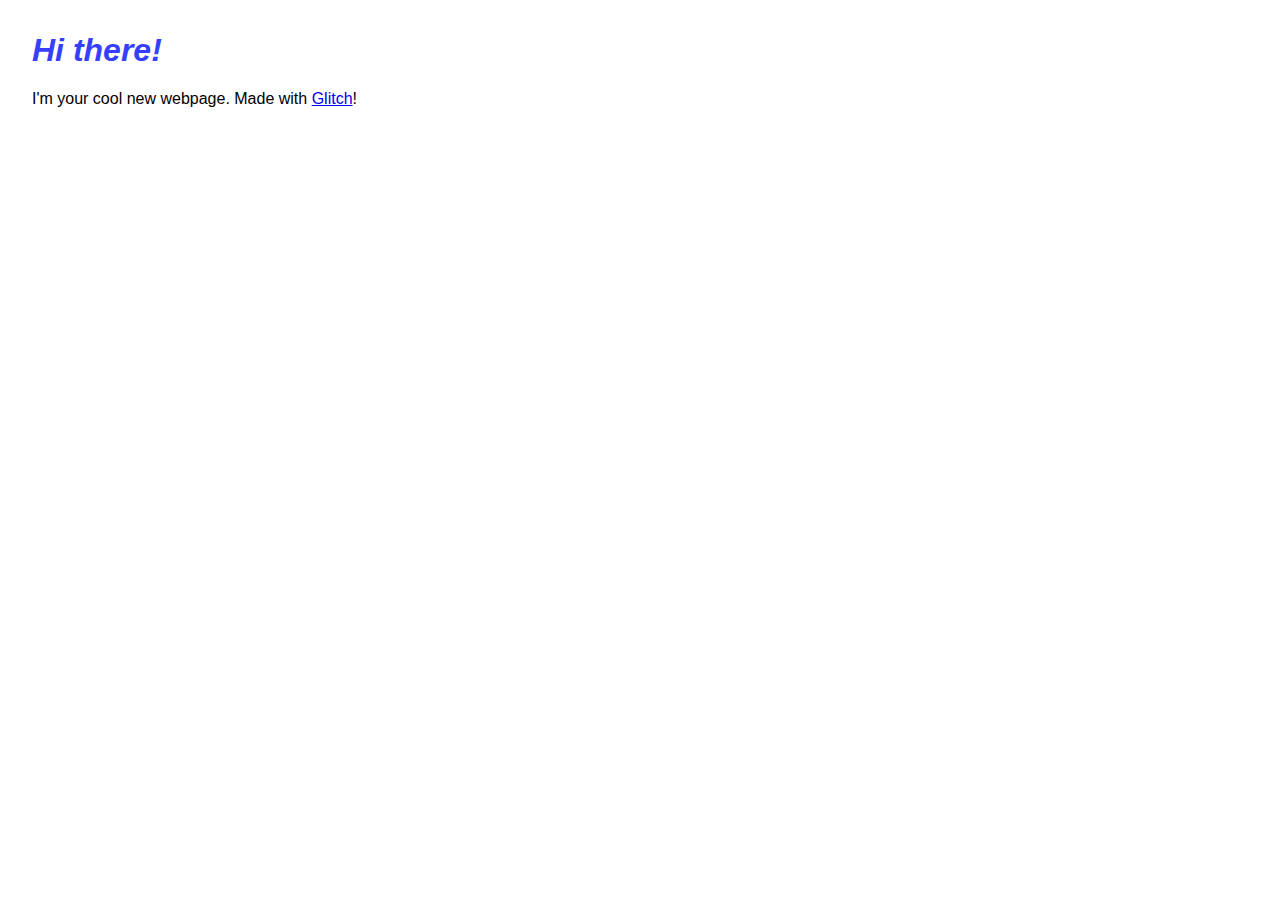
==== about.html @ 15ad822e "🏂🍝 Updated with Glitch" ====
<!DOCTYPE html>
<html lang="en">
  <head>
    <meta charset="utf-8">
    <meta http-equiv="X-UA-Compatible" content="IE=edge">
    <meta name="viewport" content="width=device-width, initial-scale=1">

    <title>About page</title>
    
    <!-- import the webpage's stylesheet -->
    <link rel="stylesheet" href="/style.css">
    
    <!-- import the webpage's javascript file -->
    <script src="/script.js" defer></script>
  </head>  
  <body>
    <h1>Hi there!</h1>
    
    
    
    <p>
      I'm your cool new webpage. Made with <a href="https://glitch.com">Glitch</a>!
    </p>

    <!-- include the Glitch button to show what the webpage is about and
          to make it easier for folks to view source and remix -->
    <div class="glitchButton" style="position:fixed;top:20px;right:20px;"></div>
    <script src="https://button.glitch.me/button.js" defer></script>
  </body>
</html>
---- style.css ----
/* CSS files add styling rules to your content */

body {
  font-family: helvetica, arial, sans-serif;
  margin: 2em;
}

h1 {
  font-style: italic;
  color: #373fff;
}

table, th, td {
  border: 3px dotted blue;
  border-collapse: collapse;
}
th, td {
  padding: 5px;
  text-align: left;    
}
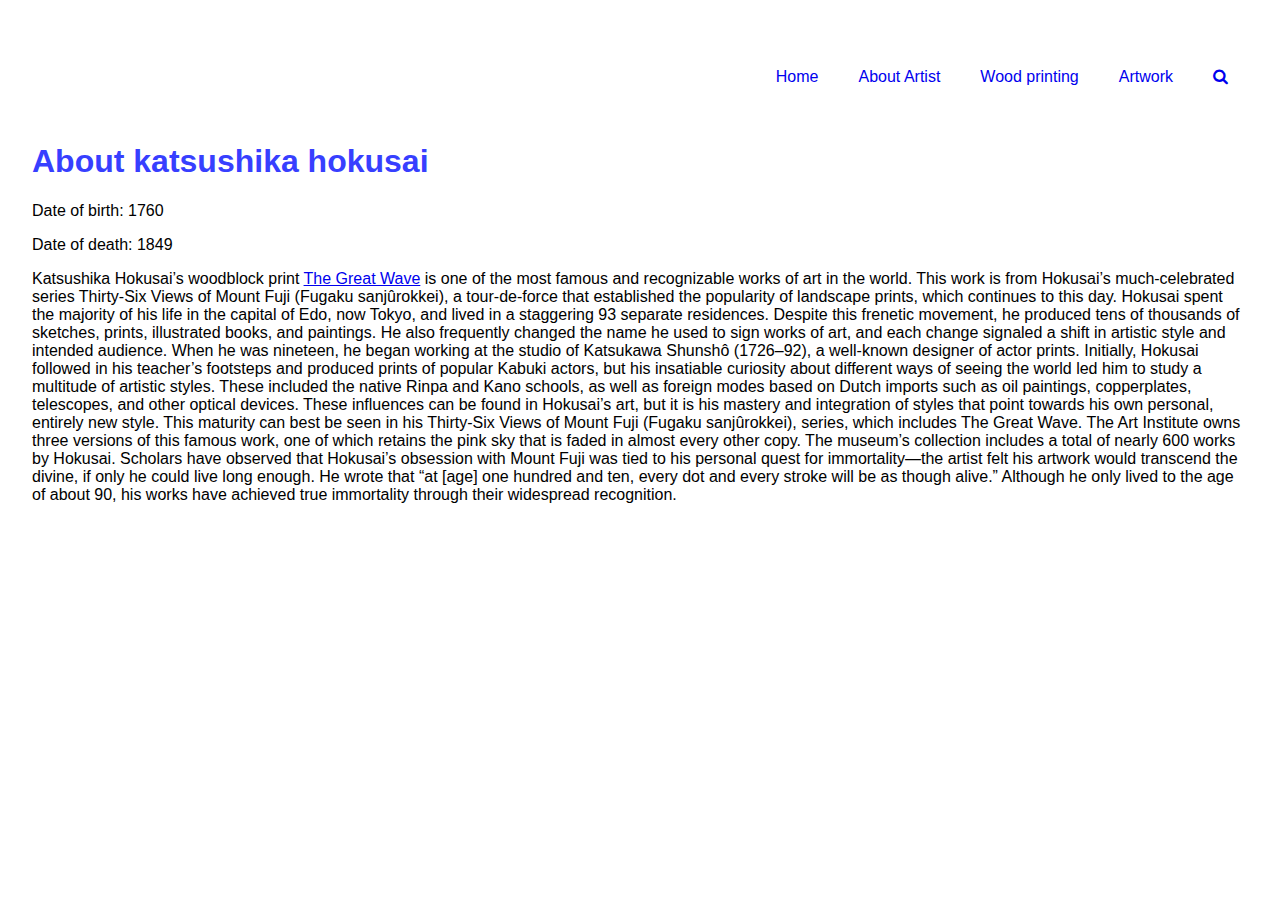
==== commit afdd7fa5: "🏖🍉 Updated with Glitch" ====
--- a/about.html
+++ b/about.html
@@ -4,8 +4,9 @@
     <meta charset="utf-8">
     <meta http-equiv="X-UA-Compatible" content="IE=edge">
     <meta name="viewport" content="width=device-width, initial-scale=1">
-
-    <title>About page</title>
+    <link rel="stylesheet" href="https://cdnjs.cloudflare.com/ajax/libs/font-awesome/4.7.0/css/font-awesome.min.css">
+    
+    <title>About</title>
     
     <!-- import the webpage's stylesheet -->
     <link rel="stylesheet" href="/style.css">
@@ -14,12 +15,24 @@
     <script src="/script.js" defer></script>
   </head>  
   <body>
-    <h1>Hi there!</h1>
+       <nav> 
+    <ul>
+      <li><a href="index.html">Home</a></li>
+      <li><a href="about.html">About Artist</a></li>
+      <li><a href="woodprint.html">Wood printing</a></li>
+      <li><a href="work.html">Artwork</a></li>
+      <li><a href="#"><i class="fa fa-search"></i></a></li>
+    </ul>
+   </nav>
     
+    <h1>About katsushika hokusai</h1>
     
-    
+    <p>Date of birth: 1760</p>
+    <p>Date of death: 1849</p>
     <p>
-      I'm your cool new webpage. Made with <a href="https://glitch.com">Glitch</a>!
+      Katsushika Hokusai’s woodblock print <a href="#">The Great Wave</a> is one of the most famous and recognizable works of art in the world. This work is from Hokusai’s much-celebrated series Thirty-Six Views of Mount Fuji (Fugaku sanjûrokkei), a tour-de-force that established the popularity of landscape prints, which continues to this day. Hokusai spent the majority of his life in the capital of Edo, now Tokyo, and lived in a staggering 93 separate residences. Despite this frenetic movement, he produced tens of thousands of sketches, prints, illustrated books, and paintings. He also frequently changed the name he used to sign works of art, and each change signaled a shift in artistic style and intended audience.
+When he was nineteen, he began working at the studio of Katsukawa Shunshô (1726–92), a well-known designer of actor prints. Initially, Hokusai followed in his teacher’s footsteps and produced prints of popular Kabuki actors, but his insatiable curiosity about different ways of seeing the world led him to study a multitude of artistic styles. These included the native Rinpa and Kano schools, as well as foreign modes based on Dutch imports such as oil paintings, copperplates, telescopes, and other optical devices. These influences can be found in Hokusai’s art, but it is his mastery and integration of styles that point towards his own personal, entirely new style. This maturity can best be seen in his Thirty-Six Views of Mount Fuji (Fugaku sanjûrokkei), series, which includes The Great Wave. The Art Institute owns three versions of this famous work, one of which retains the pink sky that is faded in almost every other copy. The museum’s collection includes a total of nearly 600 works by Hokusai.
+Scholars have observed that Hokusai’s obsession with Mount Fuji was tied to his personal quest for immortality—the artist felt his artwork would transcend the divine, if only he could live long enough. He wrote that “at [age] one hundred and ten, every dot and every stroke will be as though alive.” Although he only lived to the age of about 90, his works have achieved true immortality through their widespread recognition.
     </p>
 
     <!-- include the Glitch button to show what the webpage is about and
--- a/style.css
+++ b/style.css
@@ -6,15 +6,61 @@
 }
 
 h1 {
-  font-style: italic;
+  font-style: bold;
   color: #373fff;
 }
 
-table, th, td {
-  border: 3px dotted blue;
-  border-collapse: collapse;
+ul{
+  display:flex;
+  
 }
-th, td {
-  padding: 5px;
-  text-align: left;    
+
+ul li{
+  list-style-type:none;
+  padding:20px;
+  
+}
+
+ul li a{
+  text-decoration:none;
+}
+
+/*change justify content to preferred flex-start|flex-end|center|space-between|space-around*/
+nav{
+  display:flex;
+  justify-content:flex-end;
+}
+
+.search img{
+  width:20%;
+}
+
+.hero{
+  background-image:url(https://cdn.glitch.com/aba2f34e-33d0-4e5b-84b8-6b530f0806e6%2Fartist.jpg?v=1604671994014);
+  background-repeat: no-repeat;
+  background-size: cover;
+  padding: 300px;
+  background-position: center;
+  overflow: hidden;
+  position: relative;
+}
+
+.intro{
+  text-align:right;
+}
+
+.feature{
+  display:flex;
+}
+
+.text img{
+  width:100%;
+}
+
+.text{
+  margin:20px;
+}
+
+#content{
+  text-align:center;
 }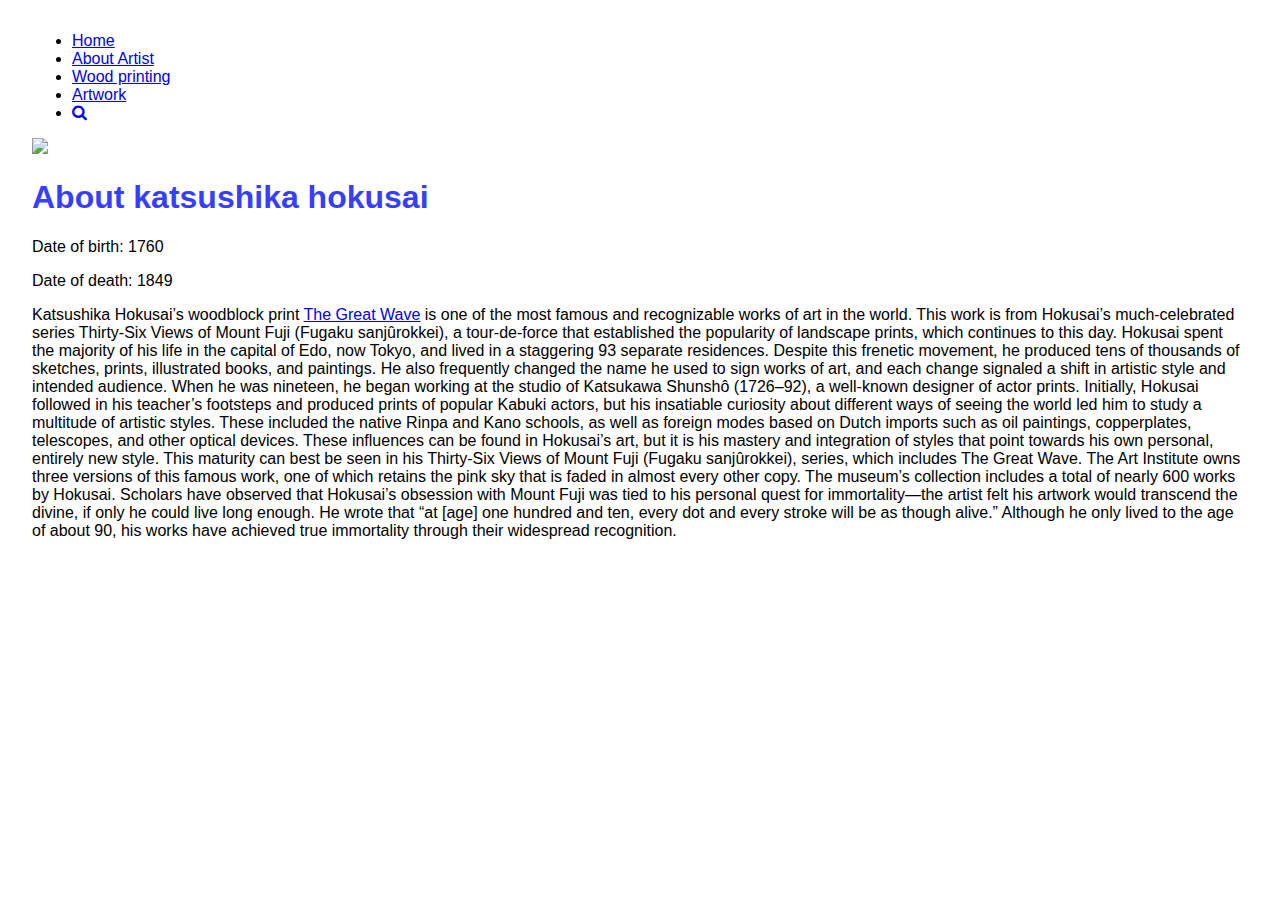
==== commit c30004f5: "⛽️🐓 Updated with Glitch" ====
--- a/about.html
+++ b/about.html
@@ -25,6 +25,8 @@
     </ul>
    </nav>
     
+    <img src="https://cdn.glitch.com/aba2f34e-33d0-4e5b-84b8-6b530f0806e6%2FHokusaiportrait.jpg?v=1604737313808">
+    
     <h1>About katsushika hokusai</h1>
     
     <p>Date of birth: 1760</p>
--- a/style.css
+++ b/style.css
@@ -10,7 +10,7 @@
   color: #373fff;
 }
 
-ul{
+/*ul{
   display:flex;
   
 }
@@ -25,7 +25,7 @@
   text-decoration:none;
 }
 
-/*change justify content to preferred flex-start|flex-end|center|space-between|space-around*/
+/*change justify content to preferred flex-start|flex-end|center|space-between|space-around
 nav{
   display:flex;
   justify-content:flex-end;
@@ -35,7 +35,9 @@
   width:20%;
 }
 
-.hero{
+*/
+
+/*.hero{
   background-image:url(https://cdn.glitch.com/aba2f34e-33d0-4e5b-84b8-6b530f0806e6%2Fartist.jpg?v=1604671994014);
   background-repeat: no-repeat;
   background-size: cover;
@@ -44,6 +46,7 @@
   overflow: hidden;
   position: relative;
 }
+
 
 .intro{
   text-align:right;
@@ -63,4 +66,5 @@
 
 #content{
   text-align:center;
-}+}
+*/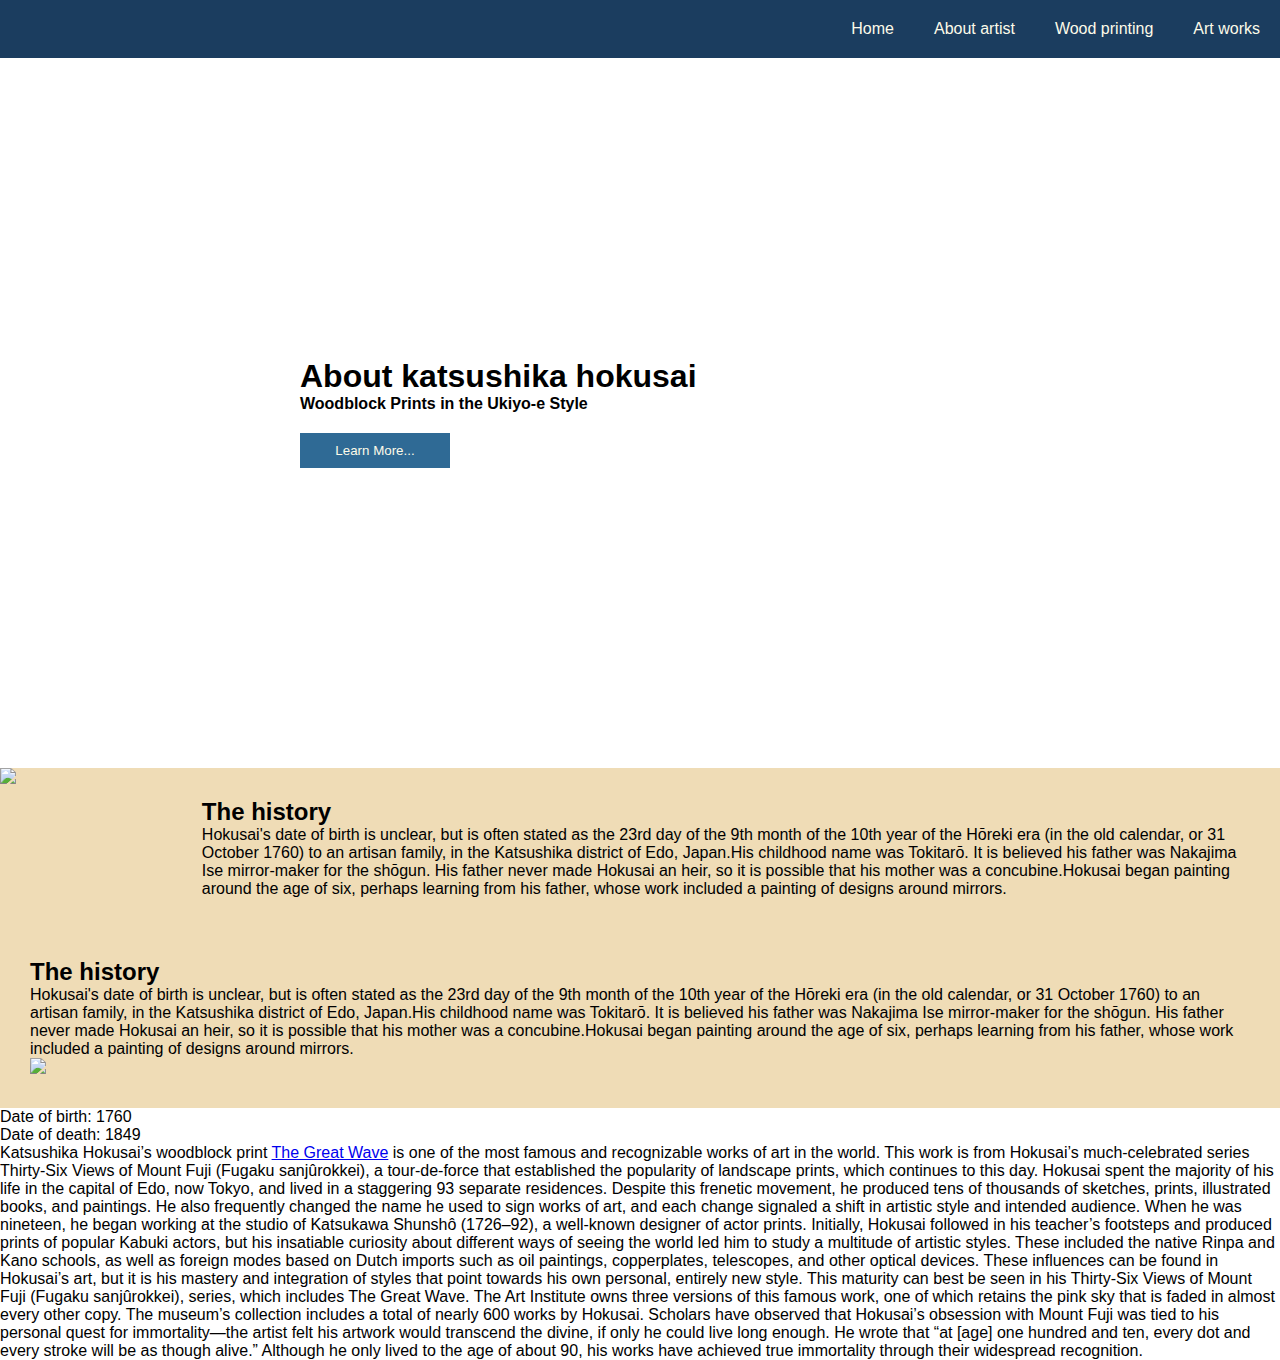
==== commit 53856580: "🎤🍘 Updated with Glitch" ====
--- a/about.html
+++ b/about.html
@@ -1,45 +1,136 @@
 <!DOCTYPE html>
 <html lang="en">
   <head>
-    <meta charset="utf-8">
-    <meta http-equiv="X-UA-Compatible" content="IE=edge">
-    <meta name="viewport" content="width=device-width, initial-scale=1">
-    <link rel="stylesheet" href="https://cdnjs.cloudflare.com/ajax/libs/font-awesome/4.7.0/css/font-awesome.min.css">
-    
+    <meta charset="utf-8" />
+    <meta http-equiv="X-UA-Compatible" content="IE=edge" />
+    <meta name="viewport" content="width=device-width, initial-scale=1" />
+    <link
+      rel="stylesheet"
+      href="https://cdnjs.cloudflare.com/ajax/libs/font-awesome/4.7.0/css/font-awesome.min.css"
+    />
+    <link
+      rel="icon"
+      href="https://cdn.glitch.com/aba2f34e-33d0-4e5b-84b8-6b530f0806e6%2FAsset%202.png?v=1605709435805"
+      type="image/x-icon"
+    />
     <title>About</title>
-    
+
     <!-- import the webpage's stylesheet -->
-    <link rel="stylesheet" href="/style.css">
-    
+    <link rel="stylesheet" href="/style.css" />
+
     <!-- import the webpage's javascript file -->
     <script src="/script.js" defer></script>
-  </head>  
+  </head>
   <body>
-       <nav> 
-    <ul>
-      <li><a href="index.html">Home</a></li>
-      <li><a href="about.html">About Artist</a></li>
-      <li><a href="woodprint.html">Wood printing</a></li>
-      <li><a href="work.html">Artwork</a></li>
-      <li><a href="#"><i class="fa fa-search"></i></a></li>
-    </ul>
-   </nav>
+    <header>
+      <nav class="topnav" id="mytopnav">
+        <ul>
+          <li><a href="index.html">Home</a></li>
+
+          <li><a href="about.html">About artist</a></li>
+
+          <li><a href="woodprint.html">Wood printing</a></li>
+
+          <li><a href="work.html">Art works </a></li>
+        </ul>
+
+        <div class="hamburger">
+          <a href="#" onclick="mobilemenu()"
+            ><i class="fa fa-bars fa-2x white"></i
+          ></a>
+        </div>
+      </nav>
+    </header>
+
+    <div class="face">
+      <h1>About katsushika hokusai</h1>
+      <h4>Woodblock Prints in the Ukiyo-e Style</h4>
+      <button class="explore" style="vertical-align:middle">
+        <span><a href="woodprint.html">Learn More...</a></span>
+      </button>
+    </div>
+
+    <div class="about">
+      <img src="https://cdn.glitch.com/aba2f34e-33d0-4e5b-84b8-6b530f0806e6%2Fartist%203.jpg?v=1605713416529" style="width:50%">
+      <div class="date">
+        <h2>
+          The history
+        </h2>
+        <p>
+          Hokusai's date of birth is unclear, but is often stated as the 23rd
+          day of the 9th month of the 10th year of the Hōreki era (in the old
+          calendar, or 31 October 1760) to an artisan family, in the Katsushika
+          district of Edo, Japan.His childhood name was Tokitarō. It is
+          believed his father was Nakajima Ise mirror-maker for the shōgun.
+          His father never made Hokusai an heir, so it is possible that his
+          mother was a concubine.Hokusai began painting around the age of six,
+          perhaps learning from his father, whose work included a painting of
+          designs around mirrors.
+        </p>
+      </div>
+    </div>
     
-    <img src="https://cdn.glitch.com/aba2f34e-33d0-4e5b-84b8-6b530f0806e6%2FHokusaiportrait.jpg?v=1604737313808">
-    
-    <h1>About katsushika hokusai</h1>
-    
+    <div class="about">
+      <div class="date">
+        <h2>
+          The history
+        </h2>
+        <p>
+          Hokusai's date of birth is unclear, but is often stated as the 23rd
+          day of the 9th month of the 10th year of the Hōreki era (in the old
+          calendar, or 31 October 1760) to an artisan family, in the Katsushika
+          district of Edo, Japan.His childhood name was Tokitarō. It is
+          believed his father was Nakajima Ise mirror-maker for the shōgun.
+          His father never made Hokusai an heir, so it is possible that his
+          mother was a concubine.Hokusai began painting around the age of six,
+          perhaps learning from his father, whose work included a painting of
+          designs around mirrors.
+        </p>
+      <img src="https://cdn.glitch.com/aba2f34e-33d0-4e5b-84b8-6b530f0806e6%2Fartist%203.jpg?v=1605713416529" style="width:50%">
+
+      </div>
+    </div>
+
+    <div class="about"></div>
+
     <p>Date of birth: 1760</p>
     <p>Date of death: 1849</p>
     <p>
-      Katsushika Hokusai’s woodblock print <a href="#">The Great Wave</a> is one of the most famous and recognizable works of art in the world. This work is from Hokusai’s much-celebrated series Thirty-Six Views of Mount Fuji (Fugaku sanjûrokkei), a tour-de-force that established the popularity of landscape prints, which continues to this day. Hokusai spent the majority of his life in the capital of Edo, now Tokyo, and lived in a staggering 93 separate residences. Despite this frenetic movement, he produced tens of thousands of sketches, prints, illustrated books, and paintings. He also frequently changed the name he used to sign works of art, and each change signaled a shift in artistic style and intended audience.
-When he was nineteen, he began working at the studio of Katsukawa Shunshô (1726–92), a well-known designer of actor prints. Initially, Hokusai followed in his teacher’s footsteps and produced prints of popular Kabuki actors, but his insatiable curiosity about different ways of seeing the world led him to study a multitude of artistic styles. These included the native Rinpa and Kano schools, as well as foreign modes based on Dutch imports such as oil paintings, copperplates, telescopes, and other optical devices. These influences can be found in Hokusai’s art, but it is his mastery and integration of styles that point towards his own personal, entirely new style. This maturity can best be seen in his Thirty-Six Views of Mount Fuji (Fugaku sanjûrokkei), series, which includes The Great Wave. The Art Institute owns three versions of this famous work, one of which retains the pink sky that is faded in almost every other copy. The museum’s collection includes a total of nearly 600 works by Hokusai.
-Scholars have observed that Hokusai’s obsession with Mount Fuji was tied to his personal quest for immortality—the artist felt his artwork would transcend the divine, if only he could live long enough. He wrote that “at [age] one hundred and ten, every dot and every stroke will be as though alive.” Although he only lived to the age of about 90, his works have achieved true immortality through their widespread recognition.
+      Katsushika Hokusai’s woodblock print <a href="#">The Great Wave</a> is one
+      of the most famous and recognizable works of art in the world. This work
+      is from Hokusai’s much-celebrated series Thirty-Six Views of Mount Fuji
+      (Fugaku sanjûrokkei), a tour-de-force that established the popularity of
+      landscape prints, which continues to this day. Hokusai spent the majority
+      of his life in the capital of Edo, now Tokyo, and lived in a staggering 93
+      separate residences. Despite this frenetic movement, he produced tens of
+      thousands of sketches, prints, illustrated books, and paintings. He also
+      frequently changed the name he used to sign works of art, and each change
+      signaled a shift in artistic style and intended audience. When he was
+      nineteen, he began working at the studio of Katsukawa Shunshô (1726–92), a
+      well-known designer of actor prints. Initially, Hokusai followed in his
+      teacher’s footsteps and produced prints of popular Kabuki actors, but his
+      insatiable curiosity about different ways of seeing the world led him to
+      study a multitude of artistic styles. These included the native Rinpa and
+      Kano schools, as well as foreign modes based on Dutch imports such as oil
+      paintings, copperplates, telescopes, and other optical devices. These
+      influences can be found in Hokusai’s art, but it is his mastery and
+      integration of styles that point towards his own personal, entirely new
+      style. This maturity can best be seen in his Thirty-Six Views of Mount
+      Fuji (Fugaku sanjûrokkei), series, which includes The Great Wave. The Art
+      Institute owns three versions of this famous work, one of which retains
+      the pink sky that is faded in almost every other copy. The museum’s
+      collection includes a total of nearly 600 works by Hokusai. Scholars have
+      observed that Hokusai’s obsession with Mount Fuji was tied to his personal
+      quest for immortality—the artist felt his artwork would transcend the
+      divine, if only he could live long enough. He wrote that “at [age] one
+      hundred and ten, every dot and every stroke will be as though alive.”
+      Although he only lived to the age of about 90, his works have achieved
+      true immortality through their widespread recognition.
     </p>
 
     <!-- include the Glitch button to show what the webpage is about and
-          to make it easier for folks to view source and remix -->
+          to make it easier for folks to view source and remix
     <div class="glitchButton" style="position:fixed;top:20px;right:20px;"></div>
-    <script src="https://button.glitch.me/button.js" defer></script>
+    <script src="https://button.glitch.me/button.js" defer></script>-->
   </body>
-</html>+</html>
--- a/style.css
+++ b/style.css
@@ -1,44 +1,100 @@
 /* CSS files add styling rules to your content */
 
+* {
+  box-sizing: border-box;
+  margin: 0;
+  padding: 0;
+}
+
 body {
-  font-family: helvetica, arial, sans-serif;
-  margin: 2em;
-}
-
-h1 {
-  font-style: bold;
-  color: #373fff;
-}
-
-/*ul{
-  display:flex;
-  
-}
-
-ul li{
-  list-style-type:none;
-  padding:20px;
-  
-}
-
-ul li a{
-  text-decoration:none;
-}
-
-/*change justify content to preferred flex-start|flex-end|center|space-between|space-around
-nav{
-  display:flex;
-  justify-content:flex-end;
-}
-
-.search img{
-  width:20%;
-}
-
-*/
-
-/*.hero{
-  background-image:url(https://cdn.glitch.com/aba2f34e-33d0-4e5b-84b8-6b530f0806e6%2Fartist.jpg?v=1604671994014);
+  font-family: 'Noto Sans', sans-serif;
+}
+
+
+.topnav {
+    display: flex;
+    background-color: #1b3d5f;
+    justify-content: flex-end;
+}
+
+.hamburger {
+    display: none;
+    padding: 20px;
+}
+
+i{
+  color:#fdfbe9;
+}
+
+.topnav ul {
+    list-style-type: none;
+    display: flex;
+    margin: 0;
+}
+
+.topnav ul li {
+    padding: 20px;
+}
+
+.topnav ul li:hover {
+    background-color: #2f6a95;
+}
+
+.topnav ul li a {
+    text-decoration: none;
+    color: #fdfbe9;
+}
+
+.search img {
+  width: 20%;
+}
+
+
+.explore a {
+  text-decoration: none;
+  color: #FDFBE9;
+}
+
+.explore {
+  display: inline-block;
+  background-color: #2F6A95;
+  border: none;
+  text-align: center;
+  width: 150px;
+  transition: all 0.5s;
+  cursor: pointer;
+  margin-top: 20px;
+  color: #FDFBE9;
+  padding:10px;
+}
+
+.explore span {
+  cursor: pointer;
+  display: inline-block;
+  position: relative;
+  transition: 0.5s;
+}
+
+.explore span:after {
+  content: '\00bb';
+  position: absolute;
+  opacity: 0;
+  top: 0;
+  right: -20px;
+  transition: 0.5s;
+}
+
+.explore:hover span {
+  padding-right: 25px;
+}
+
+.explore:hover span:after {
+  opacity: 1;
+  right: 0;
+}
+
+.hero {
+  background-image: url(https://cdn.glitch.com/aba2f34e-33d0-4e5b-84b8-6b530f0806e6%2Fartist.jpg?v=1604671994014);
   background-repeat: no-repeat;
   background-size: cover;
   padding: 300px;
@@ -47,24 +103,218 @@
   position: relative;
 }
 
-
-.intro{
-  text-align:right;
-}
-
-.feature{
+.intro {
+  text-align: right;
+}
+
+.feature {
+  display: flex;
+  margin-bottom:100px;
+
+}
+
+.pic img {
+  width: 100%;
+}
+
+.pic {
+  margin: 20px;
+}
+
+.text {
+  margin-top: 10px;
+}
+
+#content {
+  text-align: center;
+  padding:20px;
+}
+
+#content h1 {
+  margin: 50px;
+  
+}
+
+
+.video {
+  background-image: url(https://cdn.glitch.com/aba2f34e-33d0-4e5b-84b8-6b530f0806e6%2FIMG_0059-2.jpg?v=1605339424464);
+  background-repeat: no-repeat;
+  background-size: cover;
+  padding: 300px;
+  background-position: center;
+  overflow: hidden;
+  position: relative;
+}
+
+.blank {
+  text-align: center;
+  margin: 50px;
+}
+
+footer{
+  background-color:#C7DDD2;
+}
+
+footer p{
+  text-align:center;
+  padding:10px;
+  color:#1B3D5F;
+}
+
+/*artwork page*/
+
+
+.work{
   display:flex;
 }
 
-.text img{
+.descript img{
   width:100%;
 }
 
-.text{
+.descript{
   margin:20px;
 }
 
-#content{
+/*woodprinting*/
+
+.top{
   text-align:center;
-}
-*/+  margin:55px;
+}
+
+.history{
+  display:flex;
+  padding:50px;
+}
+
+.history img{
+  width:30%;
+}
+
+.more{
+  margin:auto;
+}
+
+.type{
+  display:flex;
+}
+
+.container{
+  margin:20px;
+}
+
+.workshop{
+  background-image: url(https://cdn.glitch.com/aba2f34e-33d0-4e5b-84b8-6b530f0806e6%2FIMG_0059-2.jpg?v=1605339424464);
+  background-repeat: no-repeat;
+  background-size: cover;
+  padding: 300px;
+  background-position: center;
+  overflow: hidden;
+  position: relative;
+}
+
+.type h2{
+  text-align:center;
+}
+
+.container {
+  position: relative;
+  width: 50%;
+}
+
+.image {
+  display: block;
+  width: 100%;
+  height: auto;
+}
+
+.overlay {
+  position: absolute;
+  top: 0;
+  bottom: 0;
+  left: 0;
+  right: 0;
+  height: 100%;
+  width: 100%;
+  opacity: 0;
+  transition: .5s ease;
+  background-color: #2F6A95;
+}
+
+.container:hover .overlay {
+  opacity: 0.8;
+}
+
+.character {
+  color: #FDFBE9;
+  font-size: 20px;
+  position: absolute;
+  top: 50%;
+  left: 50%;
+  -webkit-transform: translate(-50%, -50%);
+  -ms-transform: translate(-50%, -50%);
+  transform: translate(-50%, -50%);
+  text-align: center;
+}
+
+.medium{
+  margin:20px;
+  text-align:center;
+}
+
+
+
+ /*About artist page*/
+  
+  .face{
+  background-image: url(https://cdn.glitch.com/aba2f34e-33d0-4e5b-84b8-6b530f0806e6%2FHokusaiportrait.jpg?v=1604737313808);
+  background-repeat: no-repeat;
+  background-size: cover;
+  padding: 300px;
+  background-position: center;
+  overflow: hidden;
+  position: relative;
+  }
+
+.about{
+  display: flex;
+  background-color:#EFDCB6;
+}
+
+.date{
+  margin: auto;
+  padding:30px;
+}
+
+/*mobile reponsive*/
+@media screen and (max-width:600px) {
+
+    /*navabar index page(home)*/
+    .topnav.responsive ul {
+        display: block;
+        width: 100%;
+        position: absolute;
+        /*bring the navbar infront becuz of position*/
+        z-index: 300;
+        top: 70px;
+        background-color:#26456D;
+
+    }
+
+    .topnav ul {
+        display: none;
+    }
+
+    .topnav {
+        position: relative;
+
+    }
+
+    .hamburger {
+        display: block;
+    }
+
+ 
+  
+ 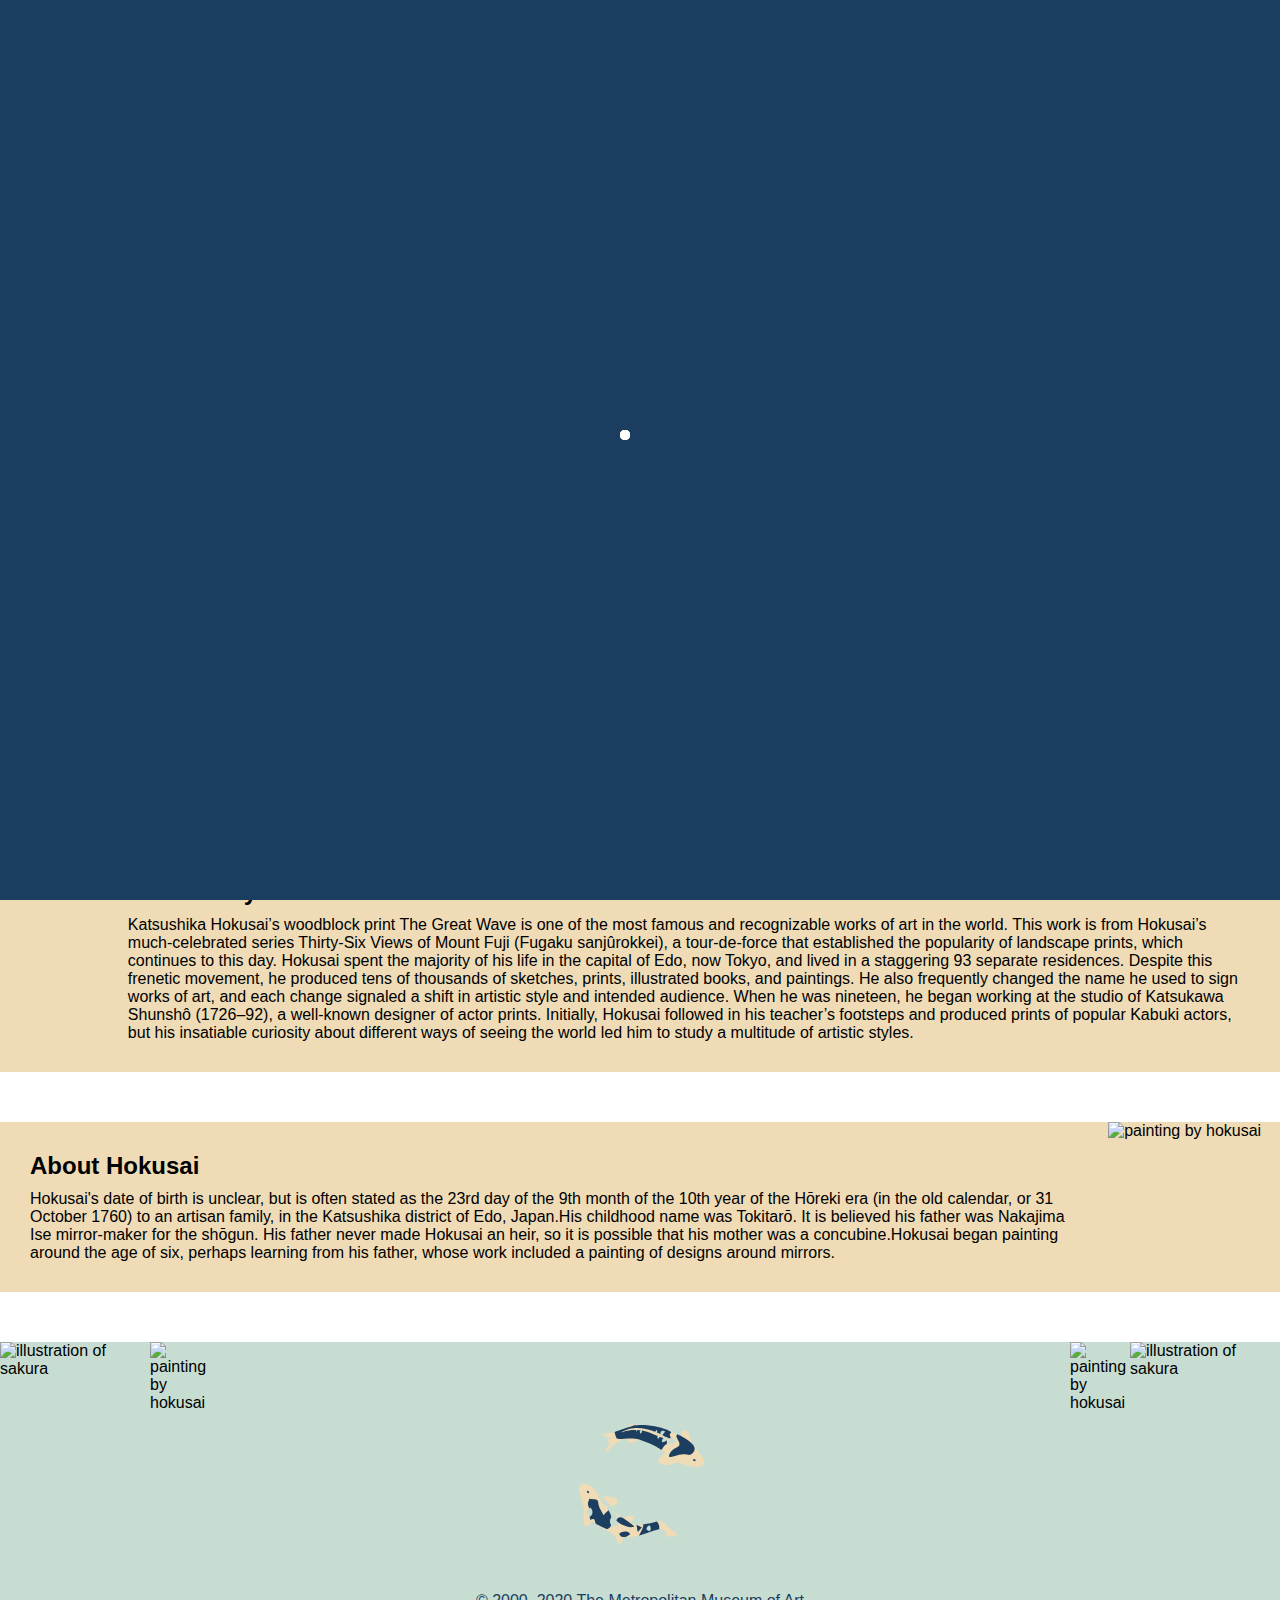
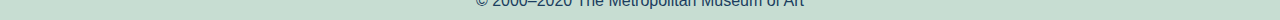
==== commit 815e6870: "🏄🤑 Updated with Glitch" ====
--- a/about.html
+++ b/about.html
@@ -4,6 +4,7 @@
     <meta charset="utf-8" />
     <meta http-equiv="X-UA-Compatible" content="IE=edge" />
     <meta name="viewport" content="width=device-width, initial-scale=1" />
+    <!-- Fonts awesome plugin -->
     <link
       rel="stylesheet"
       href="https://cdnjs.cloudflare.com/ajax/libs/font-awesome/4.7.0/css/font-awesome.min.css"
@@ -18,116 +19,324 @@
     <!-- import the webpage's stylesheet -->
     <link rel="stylesheet" href="/style.css" />
 
+    <!-- Ripples plugin -->
+    <script src="https://ajax.googleapis.com/ajax/libs/jquery/3.4.0/jquery.min.js"></script>
+    <script src="https://cdnjs.cloudflare.com/ajax/libs/jquery.ripples/0.5.3/jquery.ripples.min.js"></script>
+
     <!-- import the webpage's javascript file -->
     <script src="/script.js" defer></script>
   </head>
-  <body>
+
+  <div id="loader">
+    <div class="sk-chase">
+      <div class="sk-chase-dot"></div>
+      <div class="sk-chase-dot"></div>
+      <div class="sk-chase-dot"></div>
+      <div class="sk-chase-dot"></div>
+      <div class="sk-chase-dot"></div>
+      <div class="sk-chase-dot"></div>
+    </div>
+  </div>
+
+  <body onload="loadingfinished()">
+    <div class="mode">
+      <a href="#" onclick="myFunction()">Switch mode</a>
+    </div>
+
     <header>
       <nav class="topnav" id="mytopnav">
         <ul>
           <li><a href="index.html">Home</a></li>
 
-          <li><a href="about.html">About artist</a></li>
-
-          <li><a href="woodprint.html">Wood printing</a></li>
+          <li class="active"><a href="about.html">About artist</a></li>
+
+          <li><a href="woodprint.html">Wood print</a></li>
 
           <li><a href="work.html">Art works </a></li>
+
+          <li class="search">
+            <input type="text" />
+            <a href="#"><i class="fa fa-search fa-1x"></i></a>
+          </li>
         </ul>
 
         <div class="hamburger">
-          <a href="#" onclick="mobilemenu()"
-            ><i class="fa fa-bars fa-2x white"></i
-          ></a>
+          <a href="#" onclick="mobilemenu()">
+            <div class="patty" onclick="myHam(this)">
+              <div class="bar1"></div>
+              <div class="bar2"></div>
+              <div class="bar3"></div>
+            </div>
+          </a>
         </div>
       </nav>
     </header>
 
     <div class="face">
       <h1>About katsushika hokusai</h1>
-      <h4>Woodblock Prints in the Ukiyo-e Style</h4>
+      <h4>Japanese artist, ukiyo-e painter and printmaker of the Edo period</h4>
       <button class="explore" style="vertical-align:middle">
-        <span><a href="woodprint.html">Learn More...</a></span>
+        <span><a href="#historyContent">Learn More...</a></span>
       </button>
     </div>
 
-    <div class="about">
-      <img src="https://cdn.glitch.com/aba2f34e-33d0-4e5b-84b8-6b530f0806e6%2Fartist%203.jpg?v=1605713416529" style="width:50%">
+    <div id="historyContent">
+      <div class="about">
+        <img
+          src="https://cdn.glitch.com/aba2f34e-33d0-4e5b-84b8-6b530f0806e6%2Fartist50.jpg?v=1607680451022"
+          alt="painting by hokusai"
+        />
+        <div class="date">
+          <h2>
+            The history
+          </h2>
+          <p>
+            Katsushika Hokusai’s woodblock print The Great Wave is one of the
+            most famous and recognizable works of art in the world. This work is
+            from Hokusai’s much-celebrated series Thirty-Six Views of Mount Fuji
+            (Fugaku sanjûrokkei), a tour-de-force that established the
+            popularity of landscape prints, which continues to this day. Hokusai
+            spent the majority of his life in the capital of Edo, now Tokyo, and
+            lived in a staggering 93 separate residences. Despite this frenetic
+            movement, he produced tens of thousands of sketches, prints,
+            illustrated books, and paintings. He also frequently changed the
+            name he used to sign works of art, and each change signaled a shift
+            in artistic style and intended audience. When he was nineteen, he
+            began working at the studio of Katsukawa Shunshô (1726–92), a
+            well-known designer of actor prints. Initially, Hokusai followed in
+            his teacher’s footsteps and produced prints of popular Kabuki
+            actors, but his insatiable curiosity about different ways of seeing
+            the world led him to study a multitude of artistic styles.
+          </p>
+        </div>
+      </div>
+    </div>
+
+    <div class="about2">
       <div class="date">
         <h2>
-          The history
+          About Hokusai
         </h2>
         <p>
           Hokusai's date of birth is unclear, but is often stated as the 23rd
           day of the 9th month of the 10th year of the Hōreki era (in the old
           calendar, or 31 October 1760) to an artisan family, in the Katsushika
-          district of Edo, Japan.His childhood name was Tokitarō. It is
-          believed his father was Nakajima Ise mirror-maker for the shōgun.
-          His father never made Hokusai an heir, so it is possible that his
-          mother was a concubine.Hokusai began painting around the age of six,
-          perhaps learning from his father, whose work included a painting of
-          designs around mirrors.
+          district of Edo, Japan.His childhood name was Tokitarō. It is believed
+          his father was Nakajima Ise mirror-maker for the shōgun. His father
+          never made Hokusai an heir, so it is possible that his mother was a
+          concubine.Hokusai began painting around the age of six, perhaps
+          learning from his father, whose work included a painting of designs
+          around mirrors.
         </p>
       </div>
-    </div>
-    
-    <div class="about">
-      <div class="date">
-        <h2>
-          The history
-        </h2>
+
+      <img
+        src="https://cdn.glitch.com/aba2f34e-33d0-4e5b-84b8-6b530f0806e6%2FDP141031.jpg?v=1607579269222"
+        alt="painting by hokusai"
+      />
+    </div>
+
+    <div class="flower">
+      <img
+        src="https://cdn.glitch.com/aba2f34e-33d0-4e5b-84b8-6b530f0806e6%2Fempty.png?v=1607672925422"
+        alt="illustration of sakura"
+      />
+    </div>
+    <div class="flower2">
+      <img
+        src="https://cdn.glitch.com/aba2f34e-33d0-4e5b-84b8-6b530f0806e6%2Fempty2.png?v=1607673271871"
+        alt="illustration of sakura"
+      />
+    </div>
+
+    <footer>
+      <div class="full-landing-image">
+        <div class="fishball">
+          <img
+            src="https://cdn.glitch.com/aba2f34e-33d0-4e5b-84b8-6b530f0806e6%2Fempty.png?v=1608042769660"
+            alt="painting by hokusai"
+          />
+        </div>
+
+        <div class="fishsoup">
+          <img
+            src="https://cdn.glitch.com/aba2f34e-33d0-4e5b-84b8-6b530f0806e6%2Fempty1.png?v=1608042469890"
+            alt="painting by hokusai"
+          />
+        </div>
+
+        <div class="swim">
+          <svg
+            version="1.1"
+            id="Layer_1"
+            xmlns="http://www.w3.org/2000/svg"
+            xmlns:xlink="http://www.w3.org/1999/xlink"
+            x="0px"
+            y="0px"
+            viewbox="0 0 239 221.4"
+            style="enable-background:new 0 0 239 221.4;"
+            xml:space="preserve"
+          >
+            <style type="text/css">
+              .st0 {
+                fill: #EFDCB6;
+              }
+              .st1 {
+                fill: #1C3E60;
+              }
+              .st2 {
+                fill: #C8DDD2;
+              }
+            </style>
+            <g class="fish">
+              <path
+                class="st0 part"
+                d="M96.7,38.6c-9.5,3.8-21.5,14.6-28.8,22.9c0.4-7.8,5.5-10.7,9.4-14.8c-1.3,0.8-2.6,1.5-3.9,2.3
+		c-0.3-2.6-0.5-5.3-0.9-8.4c2.3-1,5.3-2.3,9.1-4c-5-0.7-8.8,5.2-13.4,0.2c1.1-0.7,1.8-1.2,2.9-1.9c-2.7-0.2-5-0.3-7.4-0.5
+		c0-0.6-0.1-1.1-0.1-1.7c5.3-0.7,17.3-2.8,22.6-4.3L96.7,38.6z"
+              />
+              <g>
+                <path
+                  class="st0"
+                  d="M83.2,29.3c0,0,12.6-3.2,17.9-4.7c0.7-0.2,3-1,2.4-2.2c-2.1-3.9,0.9-3.9,3.1-4c2.5-0.2,5,0.2,7.4,0.5
+			c6.2,0.8,12.4,2.1,18.6,2.4c16.5,0.7,31.8,5.1,46.3,14.1c0.6-1.5,0.7-2.5,1.3-3.3c1.4-2.1,3.3-6.1,4.3-5.9
+			c2.6,0.5,5.7,2.4,6.8,4.7c2,3.9,2.5,8.5,4,12.7c0.8,2.2,1.9,4.3,3.3,6.2c4.8,6.4,10.2,12.3,14.4,19c3.9,6.2,0.7,11.7-6.6,12.4
+			c-9.2,0.9-17.7-1.9-26.1-5.4c-2.2-0.9-5-0.9-7.4-0.4c-6.8,1.4-13.3,4.7-20.4,2c-1.6-0.6-3.1-1.5-4.4-2.6c-3.4-3-2.9-5,1.2-6.5
+			c0.8-0.3,1.5-0.7,2.8-1.2c-1-0.4-1.6-0.6-2.9-1.1c2.7-2,5.2-3.8,8.1-6c-11.4-7.9-22.9-14.9-35.9-19c-1.3-0.4-3.1,0.5-4.6,1
+			c-3.3,1.1-6.4,2.8-9.8,3.4c-2.8,0.6-6.5,0.8-4.6-4.4c0.2-0.6-0.3-1.5-0.5-2.3c-7.2,3.4-15.1,0.4-15.1,0.4L83.2,29.3z"
+                />
+                <path
+                  class="st1"
+                  d="M199.1,58.4c-2.1,3-4.2,6.1-10.3,4.5c-6.4-1.6-11.4,0.1-18.9,2.4c-4.3,1.4-6.5,1.4-7.3,0.6
+			c-1.1-1.2,1.1-6.1,4.7-9.3c5-4.4,8.4-4.2,10.2-7.5c1.7-3-2.7-8.4-4.1-12.1c-0.8-2.3,1.3-4,1.3-4S206.8,47.2,199.1,58.4z"
+                />
+                <path
+                  class="st2"
+                  d="M166.4,38.4c-1.4,0.1-2.3,1.6-3.8,4.1c-1.2,1.9-2.1,3.4-1.6,4.3c0.5,0.7,2.1,0.5,5.2,0.1
+			c3.2-0.4,4.9-0.7,5.3-1.4C172.7,43.5,169.3,38.1,166.4,38.4z"
+                />
+                <path
+                  class="st1"
+                  d="M157.8,40.3c-1.4-1.7-2.7-1.2-8.7-3.4c-0.6-0.2-2.2-0.9-5.4-2.2c-3.7-1.6-5.6-2.5-8-3.4
+			c-1.9-0.8-10.4-3.9-19.8-4.6c-13.4-1-23.3,3.6-23.4,3.1c-0.1-0.4,7.3-4.9,17.7-5.9c19.3-2,39.4,8.5,42.7,10.3
+			c1.4,0.8,10.7,5.8,11.8,4.2c0.7-1-2.2-3.9-1-6.3c0.6-1.2,1.8-1.2,1.9-1.8c0.4-2-10.8-6.7-24.4-9.3c-15.1-2.8-26.4-1.6-29-1.3
+			C109.1,20,82,29.6,82,29.6s1.9,8.5,3.4,9.5c3,2,21.4-2.2,32.8,1.5c22.7,7.4,32.9,15.4,32.9,15.4s2.9-4.3,4.1-6
+			c1.1-1.5,2.4-1.1,3.4-2.4C159.9,45.7,159.5,42.3,157.8,40.3z"
+                />
+                <path
+                  class="st2"
+                  d="M152.4,44.5c-1-0.8-0.6-4.1,1.5-5.9c2.6-2.1,6.5-1,6.9,0.3C161.4,40.9,154.2,45.8,152.4,44.5z"
+                />
+                <path
+                  class="st2"
+                  d="M151.7,35c0.6,0,0.7-1.1,2.6-3.3c1.4-1.8,2.2-2,2-2.6c-0.3-1.1-4.2-2.1-5.9-0.3
+			C148.7,30.8,150.6,34.9,151.7,35z"
+                />
+                <path
+                  class="st2"
+                  d="M146.5,39.6c0.4,0,0.5-0.7,1.7-2.2c1-1.2,1.4-1.4,1.4-1.7c-0.2-0.7-2.8-1.4-3.9-0.2
+			C144.4,36.8,145.7,39.5,146.5,39.6z"
+                />
+                <path
+                  class="st2"
+                  d="M143.6,26.5c-0.4,0-0.4,0.8-1.5,2.3c-0.8,1.2-1.3,1.5-1.2,1.8c0.3,0.7,2.9,1.1,3.9-0.2
+			C145.8,29.1,144.3,26.5,143.6,26.5z"
+                />
+                <path
+                  class="st2"
+                  d="M120.6,31.9c1.2-0.1,2.4-5.2,1.4-5.8c-0.6-0.3-2.3,0.7-2.7,2.4C118.8,30.2,119.9,31.9,120.6,31.9z"
+                />
+                <path
+                  class="st2"
+                  d="M114.5,28.9c0.6,0,1.2-2.6,0.7-2.9c-0.3-0.2-1.2,0.4-1.4,1.2C113.7,28.1,114.2,28.9,114.5,28.9z"
+                />
+                <ellipse
+                  transform="matrix(0.3118 -0.9502 0.9502 0.3118 69.8898 238.6163)"
+                  class="st1"
+                  cx="199.7"
+                  cy="71.1"
+                  rx="1.4"
+                  ry="2"
+                />
+              </g>
+            </g>
+            <g class="fishcake">
+              <path
+                class="st0 tail"
+                d="M137.5,163.4c0,0,9.9-3,13.3-1.8c3.3,1.2,5.4,3.2,6.5,4.3c5,5.5,11.7,9.4,17.7,14c-4.7,4.6-6.7,4.8-10.2,1
+		c0.5,1.4,0.8,2.2,1.5,4.2c-2.8-1-4.8-1.8-6.9-2.6c-0.3,0.4-0.5,0.7-0.8,1.1c-0.4-1.2-1.1-2.3-1.3-3.5c-0.5-5.9-4.3-8.4-9.5-7.2
+		c-6.2,1.5-8.3,2.1-8.3,2.1L137.5,163.4z"
+              />
+              <g>
+                <path
+                  class="st0"
+                  d="M134.9,176.1c-12.7,6-25.7,10.2-39.4,8.1c-1.3,3.6-2.4,6.9-3.8,10.1c-0.3,0.6-2.8,0.9-3.2,0.4
+			c-1.8-2.5-3.8-5-4.6-7.9c-1.2-4.3-4-6-7.6-8.1c-9.3-5.3-18.1-11.5-27.1-17.3c-1.1,1.2-3,3.3-4.9,5.4c-3,3.3-6.4,3-7.3-1.3
+			c-1.1-5.3-1.3-11.1-0.6-16.5c0.5-4.1,0.3-7.4-1.1-11.4c-2.8-7.6-4.5-15.6-6-23.5c-0.9-5.1,4.4-8.9,9.6-7.9
+			c8.5,1.7,13.9,7.6,18.8,14c2.9,3.8,5.7,5.7,10.7,4.9c3.8-0.6,8,0,11.8,0.9c3.2,0.8,7.3,2.7,6.8,6.6c-0.3,2.2-3.9,4-6.2,5.7
+			c-1.4,1-3.3,1.4-6.1,2.6c6.2,5.3,11.7,10.3,17.5,14.9c0.9,0.7,3.1,0.3,4.5-0.1c2.1-0.6,3.9-2.1,6-2.5c2.5-0.4,5.2-0.1,9.3-0.1
+			c-2.5,4.3-4.1,7-6.2,10.7c4,1,8.1,2.8,12.1,2.7c2.9-0.1,5.8-0.3,8.7-0.6L134.9,176.1z"
+                />
+                <path
+                  class="st1"
+                  d="M76.7,158.9c1.5,0.5,2.3,0.7,2.7,0.8c-1.2,3.3-1.9,6.8-3.6,9.6c-1,1.7-4.2,3.9-5.5,3.4
+			c-5.5-2.1-10.8-5.1-16-7.9c-0.7-0.4-0.8-2-1.1-3c-1.1-4.5-1.3-4.6-7.4-2.9c-0.4-3.4-0.7-6.7-1.1-9.9c-0.4-3.5,0.1-7.5-1.4-10.5
+			c-2-4.1,1.1-6.9,1.3-10.3c2.3,0.2,4.6,0.6,6.9,0.5c6.8-0.3,6.2,4.2,7.1,9c0.9,4.9,4.4,9.3,7.1,14.7c1.7-1.8,2.8-3.1,4-4.3
+			c1.4-1.2,2.9-2.3,4.3-3.4c0.8,1.6,1.8,3.2,2.5,4.8c0.5,1.2,0.3,2.9,1.1,3.6C80.5,155.3,80,157,76.7,158.9z"
+                />
+                <path
+                  class="st2"
+                  d="M86,172.8c0.1-2.4,0.2-4.7,0.4-7.1c-0.3-0.1-0.5-0.2-0.8-0.3c-0.5,1.2-0.9,2.4-1.5,3.9
+			c-1.1-0.7-2.1-1.4-3.1-2.1c-0.6,1-1.1,1.9-2.1,3.4c-3.2-5.2-5.7-9.4-2.1-15c0.7-1.1-0.4-3.7-1.2-5.5c-1.4-3.3-3-6.6-4.9-9.7
+			c-0.8-1.4-2.2-2.4-3.5-3.5c-0.5-0.4-1.4-0.4-1.8-0.8c-3.3-4.6-6.5-9.2-9.8-14C68.9,123.8,94.4,158.7,86,172.8z"
+                />
+                <path
+                  class="st2"
+                  d="M46.4,140.9c3.8,4.5,4.2,8.8,0.2,13.2c-0.5-0.3-1.3-0.6-2-1.1c-1.6-1.1-4.4-2.5-4.3-3.5
+			c0.2-2.2,1.8-4.4,3-6.4C43.8,142.2,45,141.8,46.4,140.9z"
+                />
+                <path
+                  class="st1"
+                  d="M84.6,160.1c1.9-4.9,5.6-6.3,10.4-3.2c5.6,3.6,10.7,7.8,16.2,11.8C106.6,172.6,91.5,167.5,84.6,160.1z"
+                />
+                <path
+                  class="st1"
+                  d="M105.1,179.9c-3.5,3.6-7.6,5.2-12.3,4.3c-1.6-0.3-2.9-2.6-4.3-4.1c1.5-1,2.8-2.6,4.5-3
+			C97.2,176,101.5,175.5,105.1,179.9z"
+                />
+                <path
+                  class="st1"
+                  d="M123.1,166.2c7-2,10.9-1.4,21-4.7c5.1,4.2,3.7,11.5,3.7,11.5s-9.6,2.4-13,3.8c-4.7,2-16.9,5.8-16.9,5.8
+			S127.8,165.6,123.1,166.2z"
+                />
+                <path
+                  class="st1"
+                  d="M122.3,170.2c-1.9,2.2-3.5,4.2-5.2,6.2c-0.4-0.1-0.8-0.3-1.3-0.4c-0.4-2.8-0.9-5.6-1.5-9.1
+			C117.3,168.1,119.3,168.9,122.3,170.2z"
+                />
+                <ellipse
+                  transform="matrix(0.7956 -0.6058 0.6058 0.7956 -62.7481 50.0142)"
+                  class="st1"
+                  cx="42.7"
+                  cy="118"
+                  rx="1.4"
+                  ry="2"
+                />
+                <path
+                  class="st2"
+                  d="M133.4,167c2.6,3.2,2.9,6.1,0.1,9.1c-0.4-0.2-0.9-0.4-1.4-0.8c-1.1-0.8-3-1.7-3-2.4c0.1-1.5,1.2-3.1,2.1-4.5
+			C131.6,167.9,132.5,167.7,133.4,167z"
+                />
+              </g>
+            </g>
+          </svg>
+        </div>
+
         <p>
-          Hokusai's date of birth is unclear, but is often stated as the 23rd
-          day of the 9th month of the 10th year of the Hōreki era (in the old
-          calendar, or 31 October 1760) to an artisan family, in the Katsushika
-          district of Edo, Japan.His childhood name was Tokitarō. It is
-          believed his father was Nakajima Ise mirror-maker for the shōgun.
-          His father never made Hokusai an heir, so it is possible that his
-          mother was a concubine.Hokusai began painting around the age of six,
-          perhaps learning from his father, whose work included a painting of
-          designs around mirrors.
+          © 2000–2020 The Metropolitan Museum of Art
         </p>
-      <img src="https://cdn.glitch.com/aba2f34e-33d0-4e5b-84b8-6b530f0806e6%2Fartist%203.jpg?v=1605713416529" style="width:50%">
-
       </div>
-    </div>
-
-    <div class="about"></div>
-
-    <p>Date of birth: 1760</p>
-    <p>Date of death: 1849</p>
-    <p>
-      Katsushika Hokusai’s woodblock print <a href="#">The Great Wave</a> is one
-      of the most famous and recognizable works of art in the world. This work
-      is from Hokusai’s much-celebrated series Thirty-Six Views of Mount Fuji
-      (Fugaku sanjûrokkei), a tour-de-force that established the popularity of
-      landscape prints, which continues to this day. Hokusai spent the majority
-      of his life in the capital of Edo, now Tokyo, and lived in a staggering 93
-      separate residences. Despite this frenetic movement, he produced tens of
-      thousands of sketches, prints, illustrated books, and paintings. He also
-      frequently changed the name he used to sign works of art, and each change
-      signaled a shift in artistic style and intended audience. When he was
-      nineteen, he began working at the studio of Katsukawa Shunshô (1726–92), a
-      well-known designer of actor prints. Initially, Hokusai followed in his
-      teacher’s footsteps and produced prints of popular Kabuki actors, but his
-      insatiable curiosity about different ways of seeing the world led him to
-      study a multitude of artistic styles. These included the native Rinpa and
-      Kano schools, as well as foreign modes based on Dutch imports such as oil
-      paintings, copperplates, telescopes, and other optical devices. These
-      influences can be found in Hokusai’s art, but it is his mastery and
-      integration of styles that point towards his own personal, entirely new
-      style. This maturity can best be seen in his Thirty-Six Views of Mount
-      Fuji (Fugaku sanjûrokkei), series, which includes The Great Wave. The Art
-      Institute owns three versions of this famous work, one of which retains
-      the pink sky that is faded in almost every other copy. The museum’s
-      collection includes a total of nearly 600 works by Hokusai. Scholars have
-      observed that Hokusai’s obsession with Mount Fuji was tied to his personal
-      quest for immortality—the artist felt his artwork would transcend the
-      divine, if only he could live long enough. He wrote that “at [age] one
-      hundred and ten, every dot and every stroke will be as though alive.”
-      Although he only lived to the age of about 90, his works have achieved
-      true immortality through their widespread recognition.
-    </p>
-
+    </footer>
     <!-- include the Glitch button to show what the webpage is about and
           to make it easier for folks to view source and remix
     <div class="glitchButton" style="position:fixed;top:20px;right:20px;"></div>
--- a/style.css
+++ b/style.css
@@ -6,49 +6,226 @@
   padding: 0;
 }
 
+/*loading page*/
+#loader {
+  position: fixed;
+  height: 100vh;
+  width: 100vw;
+  z-index: 400;
+  background-color: #1b3d5f;
+  display: flex;
+  align-items: center;
+  justify-content: center;
+  flex-direction: column;
+}
+
+.sk-chase {
+  width: 40px;
+  height: 40px;
+  position: relative;
+  animation: sk-chase 2.5s infinite linear both;
+}
+
+.sk-chase-dot {
+  width: 100%;
+  height: 100%;
+  position: absolute;
+  left: 0;
+  top: 0;
+  animation: sk-chase-dot 2s infinite ease-in-out both;
+}
+
+.sk-chase-dot:before {
+  content: "";
+  display: block;
+  width: 25%;
+  height: 25%;
+  background-color: #fff;
+  border-radius: 100%;
+  animation: sk-chase-dot-before 2s infinite ease-in-out both;
+}
+
+.sk-chase-dot:nth-child(1) {
+  animation-delay: -1.1s;
+}
+.sk-chase-dot:nth-child(2) {
+  animation-delay: -1s;
+}
+.sk-chase-dot:nth-child(3) {
+  animation-delay: -0.9s;
+}
+.sk-chase-dot:nth-child(4) {
+  animation-delay: -0.8s;
+}
+.sk-chase-dot:nth-child(5) {
+  animation-delay: -0.7s;
+}
+.sk-chase-dot:nth-child(6) {
+  animation-delay: -0.6s;
+}
+.sk-chase-dot:nth-child(1):before {
+  animation-delay: -1.1s;
+}
+.sk-chase-dot:nth-child(2):before {
+  animation-delay: -1s;
+}
+.sk-chase-dot:nth-child(3):before {
+  animation-delay: -0.9s;
+}
+.sk-chase-dot:nth-child(4):before {
+  animation-delay: -0.8s;
+}
+.sk-chase-dot:nth-child(5):before {
+  animation-delay: -0.7s;
+}
+.sk-chase-dot:nth-child(6):before {
+  animation-delay: -0.6s;
+}
+
+@keyframes sk-chase {
+  100% {
+    transform: rotate(360deg);
+  }
+}
+
+@keyframes sk-chase-dot {
+  80%,
+  100% {
+    transform: rotate(360deg);
+  }
+}
+
+@keyframes sk-chase-dot-before {
+  50% {
+    transform: scale(0.4);
+  }
+  100%,
+  0% {
+    transform: scale(1);
+  }
+}
+
 body {
-  font-family: 'Noto Sans', sans-serif;
-}
-
-
+  font-family: "Noto Sans", sans-serif;
+}
+
+/* ALL unvisited link */
+a:link {
+  color: #1b3d5f;
+}
+
+/* ALL visited link */
+a:visited {
+  color: #1b3d5f;
+}
+
+/*ALl NAV BAR*/
 .topnav {
-    display: flex;
-    background-color: #1b3d5f;
-    justify-content: flex-end;
+  display: flex;
+  background-color: #1b3d5f;
+  justify-content: flex-end;
 }
 
 .hamburger {
-    display: none;
-    padding: 20px;
-}
-
-i{
-  color:#fdfbe9;
+  display: none;
+  padding: 20px;
+}
+
+/*ALl NAV BAR animation*/
+.bar1,
+.bar2,
+.bar3 {
+  width: 35px;
+  height: 5px;
+  background-color: #fdfbe9;
+  margin: 6px 0;
+  transition: 0.4s;
+  border-radius: 25px;
+}
+
+.change .bar1 {
+  -webkit-transform: rotate(-45deg) translate(-9px, 6px);
+  transform: rotate(-45deg) translate(-9px, 6px);
+}
+
+.change .bar2 {
+  opacity: 0;
+}
+
+.change .bar3 {
+  -webkit-transform: rotate(45deg) translate(-8px, -8px);
+  transform: rotate(45deg) translate(-8px, -8px);
+}
+
+i {
+  color: #fdfbe9;
+}
+
+.mode {
+  text-align: right;
+  background-color: #2F6A95;
+  padding-right: 30px;
+}
+
+.mode a {
+  color: #fdfbe9;
+  text-align: center;
+  font-size: 12px;
+}
+
+.mode a:hover {
+  color: #EFDCB6;
+}
+
+.active a {
+  border-bottom: 3px solid #EFDCB6;
 }
 
 .topnav ul {
-    list-style-type: none;
-    display: flex;
-    margin: 0;
+  list-style-type: none;
+  display: flex;
+  margin: 0;
 }
 
 .topnav ul li {
-    padding: 20px;
+  padding: 20px;
 }
 
 .topnav ul li:hover {
-    background-color: #2f6a95;
+  background-color: #2f6a95;
+}
+
+.topnav ul li:active {
+  background-color: #C7DDD2;
 }
 
 .topnav ul li a {
-    text-decoration: none;
-    color: #fdfbe9;
-}
-
-.search img {
-  width: 20%;
-}
-
+  text-decoration: none;
+  color: #fdfbe9;
+}
+
+/*Search bar */
+
+.search {
+  position: relative;
+}
+
+.search:hover input {
+  width: 80%;
+}
+
+.search a {
+  margin-left: 10px;
+}
+
+input {
+  width: 0px;
+  height: 30px;
+  border: none;
+  transition: all 0.3s;
+}
+
+/*Index and home page*/
 
 .explore a {
   text-decoration: none;
@@ -65,7 +242,7 @@
   cursor: pointer;
   margin-top: 20px;
   color: #FDFBE9;
-  padding:10px;
+  padding: 10px;
 }
 
 .explore span {
@@ -76,7 +253,7 @@
 }
 
 .explore span:after {
-  content: '\00bb';
+  content: "\00bb";
   position: absolute;
   opacity: 0;
   top: 0;
@@ -109,8 +286,7 @@
 
 .feature {
   display: flex;
-  margin-bottom:100px;
-
+  margin-bottom: 50px;
 }
 
 .pic img {
@@ -127,14 +303,12 @@
 
 #content {
   text-align: center;
-  padding:20px;
+  padding: 20px;
 }
 
 #content h1 {
   margin: 50px;
-  
-}
-
+}
 
 .video {
   background-image: url(https://cdn.glitch.com/aba2f34e-33d0-4e5b-84b8-6b530f0806e6%2FIMG_0059-2.jpg?v=1605339424464);
@@ -151,60 +325,76 @@
   margin: 50px;
 }
 
-footer{
-  background-color:#C7DDD2;
-}
-
-footer p{
-  text-align:center;
-  padding:10px;
-  color:#1B3D5F;
+footer {
+  background-color: #C7DDD2;
+  margin-top: 50px;
+}
+
+footer p {
+  text-align: center;
+  padding: 10px;
+  color: #1B3D5F;
+  margin-top: 20px;
+}
+
+.flower img {
+  float: right;
+  width: 150px;
+}
+
+.flower2 img {
+  float: left;
+  width: 150px;
 }
 
 /*artwork page*/
 
-
-.work{
-  display:flex;
-}
-
-.descript img{
-  width:100%;
-}
-
-.descript{
-  margin:20px;
+.work {
+  display: flex;
+}
+
+.descript img {
+  width: 100%;
+}
+
+.descript {
+  margin: 20px;
+}
+
+.space {
+  margin-bottom: 50px;
 }
 
 /*woodprinting*/
 
-.top{
-  text-align:center;
-  margin:55px;
-}
-
-.history{
-  display:flex;
-  padding:50px;
-}
-
-.history img{
-  width:30%;
-}
-
-.more{
-  margin:auto;
-}
-
-.type{
-  display:flex;
-}
-
-.container{
-  margin:20px;
-}
-
-.workshop{
+.top {
+  text-align: center;
+  margin: 55px;
+}
+
+.history {
+  display: flex;
+  padding: 50px;
+}
+
+.history img {
+  width: 30%;
+}
+
+.more {
+  margin: auto;
+  margin-right: 30px;
+}
+
+.type {
+  display: flex;
+}
+
+.container {
+  margin: 20px;
+}
+
+.workshop {
   background-image: url(https://cdn.glitch.com/aba2f34e-33d0-4e5b-84b8-6b530f0806e6%2FIMG_0059-2.jpg?v=1605339424464);
   background-repeat: no-repeat;
   background-size: cover;
@@ -212,10 +402,12 @@
   background-position: center;
   overflow: hidden;
   position: relative;
-}
-
-.type h2{
-  text-align:center;
+  margin-bottom: 50px;
+  margin-top: 30px;
+}
+
+.type h2 {
+  text-align: center;
 }
 
 .container {
@@ -238,7 +430,7 @@
   height: 100%;
   width: 100%;
   opacity: 0;
-  transition: .5s ease;
+  transition: 0.5s ease;
   background-color: #2F6A95;
 }
 
@@ -258,63 +450,340 @@
   text-align: center;
 }
 
-.medium{
-  margin:20px;
-  text-align:center;
-}
-
-
-
- /*About artist page*/
-  
-  .face{
-  background-image: url(https://cdn.glitch.com/aba2f34e-33d0-4e5b-84b8-6b530f0806e6%2FHokusaiportrait.jpg?v=1604737313808);
+.medium {
+  margin: 20px;
+  text-align: center;
+}
+
+/*About artist page*/
+
+.face {
+  background-image: url(https://cdn.glitch.com/aba2f34e-33d0-4e5b-84b8-6b530f0806e6%2FDP141079.jpg?v=1607841197264);
   background-repeat: no-repeat;
   background-size: cover;
   padding: 300px;
-  background-position: center;
+  background-position: top;
   overflow: hidden;
   position: relative;
-  }
-
-.about{
-  display: flex;
-  background-color:#EFDCB6;
-}
-
-.date{
+}
+
+.about {
+  display: flex;
+  background-color: #EFDCB6;
+  margin-bottom: 50px;
+  margin-top: 50px;
+}
+
+.date {
   margin: auto;
-  padding:30px;
-}
-
-/*mobile reponsive*/
-@media screen and (max-width:600px) {
-
-    /*navabar index page(home)*/
-    .topnav.responsive ul {
-        display: block;
-        width: 100%;
-        position: absolute;
-        /*bring the navbar infront becuz of position*/
-        z-index: 300;
-        top: 70px;
-        background-color:#26456D;
-
-    }
-
-    .topnav ul {
-        display: none;
-    }
-
-    .topnav {
-        position: relative;
-
-    }
-
-    .hamburger {
-        display: block;
-    }
-
- 
-  
- +  padding: 30px;
+}
+
+.date h2 {
+  margin-bottom: 10px;
+}
+
+.about2 {
+  display: flex;
+  background-color: #EFDCB6;
+  margin-bottom: 50px;
+}
+
+.about2 img {
+  width: 50%;
+}
+
+.about img {
+  width: 50%;
+}
+
+/*test Page*/
+
+/*footer pond*/
+.full-landing-image {
+  width: 100%;
+}
+
+.fishball img {
+  display: block;
+  width: 60px;
+  float: left;
+}
+
+.fishsoup img {
+  display: block;
+  width: 60px;
+  float: right;
+}
+
+.swim svg {
+  height: 150px;
+  width: 100%;
+  display: block;
+}
+
+.fish {
+  animation-name: it;
+  animation-duration: 10s;
+  animation-iteration-count: infinite;
+  transform-origin: center;
+  animation-timing-function: ease-in-out;
+  overflow: hidden;
+}
+
+@keyframes it {
+  0% {
+    transform: translateX(-300px);
+    opacity: 0.5;
+  }
+
+  25% {
+    opacity: 0.7;
+  }
+
+  50% {
+    opacity: 1;
+  }
+
+  75% {
+    opacity: 0.7;
+  }
+
+  100% {
+    transform: translateX(300px);
+    opacity: 0;
+  }
+}
+
+.part {
+  animation: shake;
+  animation-duration: 1s;
+  animation-iteration-count: infinite;
+  transform-origin: center;
+  animation-timing-function: ease-out;
+  animation-direction: alternate;
+  position: absolute;
+}
+
+@keyframes shake {
+  0% {
+    transform: rotate(-5deg);
+  }
+
+  25% {
+    transform: rotate(0deg);
+  }
+
+  50% {
+    transform: rotate(5deg);
+  }
+
+  75% {
+    transform: rotate(0deg);
+  }
+
+  100% {
+    transform: rotate(-5deg);
+  }
+}
+
+.tail {
+  animation: fin;
+  animation-duration: 1s;
+  animation-iteration-count: infinite;
+  transform-origin: center;
+  animation-timing-function: ease-out;
+  animation-direction: alternate;
+  position: absolute;
+}
+
+@keyframes fin {
+  0% {
+    transform: rotate(-5deg);
+  }
+
+  25% {
+    transform: rotate(0deg);
+  }
+
+  50% {
+    transform: rotate(5deg);
+  }
+
+  75% {
+    transform: rotate(0deg);
+  }
+
+  100% {
+    transform: rotate(-5deg);
+  }
+}
+
+.fishcake {
+  animation-name: move;
+  animation-duration: 10s;
+  animation-iteration-count: infinite;
+  transform-origin: center;
+  animation-timing-function: ease-in-out;
+  overflow: hidden;
+}
+
+@keyframes move {
+  0% {
+    transform: translateX(300px);
+    opacity: 0.5;
+  }
+
+  25% {
+    opacity: 0.7;
+  }
+
+  50% {
+    opacity: 1;
+  }
+
+  75% {
+    opacity: 0.7;
+  }
+
+  100% {
+    transform: translateX(-500px);
+    opacity: 0;
+  }
+}
+
+/*Mobile reponsive*/
+@media screen and (max-width: 600px) {
+  /*navabar index page(home)*/
+  .topnav.responsive ul {
+    display: block;
+    width: 100%;
+    position: absolute;
+    /*bring the navbar infront becuz of position*/
+    z-index: 300;
+    top: 70px;
+    background-color: #26456D;
+  }
+
+  .topnav ul {
+    display: none;
+  }
+
+  .topnav {
+    position: relative;
+  }
+
+  .hamburger {
+    display: block;
+  }
+
+  .fishball img {
+    display: none;
+  }
+
+  .fishsoup {
+    display: none;
+  }
+
+  /*Index page*/
+
+  .hero {
+    padding: 200px;
+  }
+
+  .feature {
+    flex-direction: column;
+  }
+
+  .video {
+    padding: 100px;
+    text-align: left;
+  }
+
+  .back {
+    background-color: #fdfbe9;
+    z-index: 3;
+    padding: 50px;
+  }
+
+  .back h1 {
+    margin-bottom: 10px;
+  }
+
+  .flower img {
+    width: 100px;
+  }
+
+  .flower2 img {
+    width: 100px;
+  }
+
+  /*about page*/
+  .face {
+    padding: 200px;
+    
+  }
+
+  .face h1 {
+    font-size: 30px;
+  }
+
+  .face h4 {
+    font-size: 10px;
+  }
+
+  .work {
+    flex-direction: column;
+  }
+
+  .about {
+    flex-direction: column;
+  }
+
+  .about2 {
+    flex-direction: column;
+  }
+
+  .about img {
+    width: 100%;
+  }
+
+  .about2 img {
+    width: 100%;
+  }
+
+  /*woodprint page*/
+  .history {
+    flex-direction: column;
+  }
+
+  .history img {
+    width: 100%;
+    margin-top: 30px;
+  }
+
+  .workshop {
+    padding: 100px;
+  }
+
+  .type {
+    flex-direction: column;
+    align-items: center;
+  }
+
+  .container {
+    width: 100%;
+  }
+
+  .back2 {
+    font-size: 13px;
+    background-color: #fdfbe9;
+    z-index: 3;
+    padding: 50px;
+  }
+
+  .back2 h1 {
+    margin-bottom: 10px;
+  }
+}
+
